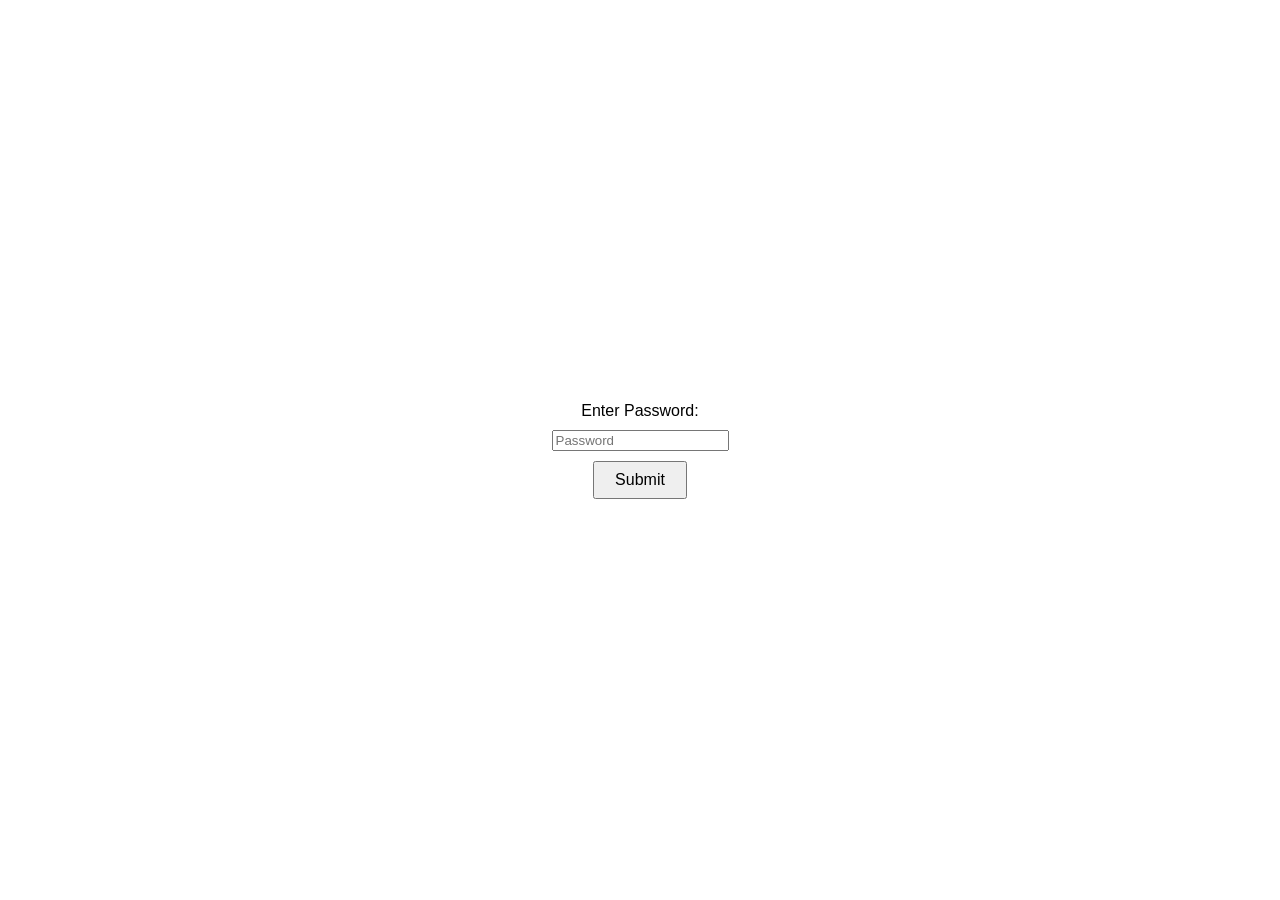
==== index.html @ 521aa219 "Create index.html, menu_bar.js, and apologies.html Agent-Logs-Url: https://github.com/Dinoman44/cupc" ====
<!DOCTYPE html>
<html lang="en">
<head>
  <meta charset="UTF-8" />
  <meta name="viewport" content="width=device-width, initial-scale=1.0" />
  <title>Cupcake Site</title>
  <style>
    body {
      margin: 0;
      font-family: sans-serif;
    }

    #navbar {
      display: none;
      background-color: #333;
      padding: 10px 20px;
    }

    #navbar a {
      color: #fff;
      text-decoration: none;
      font-size: 1rem;
    }

    #navbar a:hover {
      text-decoration: underline;
    }

    .form-container {
      display: flex;
      justify-content: center;
      align-items: center;
      min-height: 100vh;
    }

    form {
      display: flex;
      flex-direction: column;
      gap: 10px;
      align-items: center;
    }

    input[type="text"] {
      padding: 8px 12px;
      font-size: 1rem;
      border: 1px solid #ccc;
      border-radius: 4px;
      width: 250px;
    }

    button[type="submit"] {
      padding: 8px 20px;
      font-size: 1rem;
      cursor: pointer;
    }
  </style>
</head>
<body>
  <nav id="navbar">
    <a href="apologies.html">apologies</a>
  </nav>

  <div class="form-container">
    <form id="password-form">
      <label for="password-input">Enter Password:</label>
      <input type="password" id="password-input" placeholder="Password" required />
      <button type="submit">Submit</button>
    </form>
  </div>

  <script src="menu_bar.js"></script>
</body>
</html>
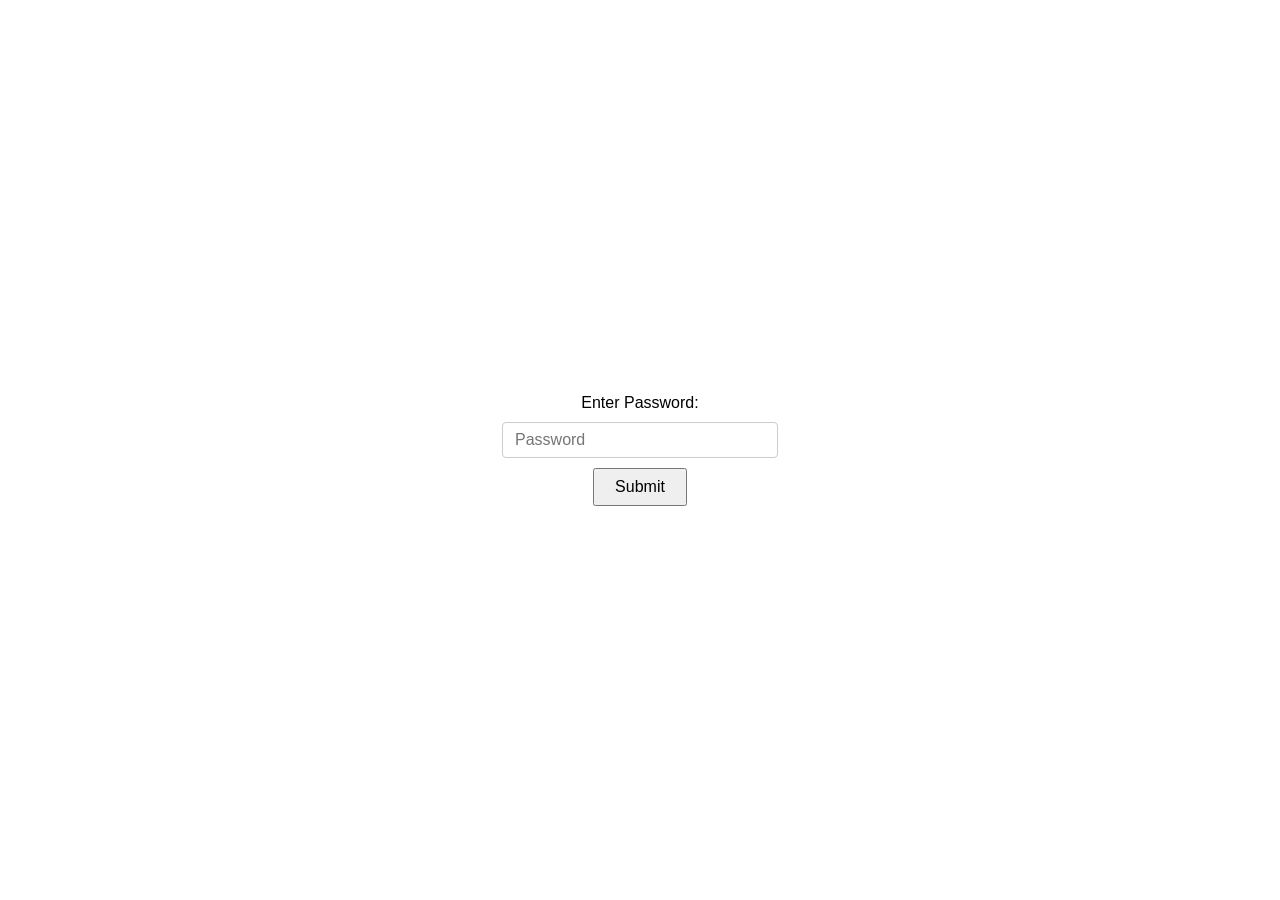
==== commit 4fb723d5: "Move CSS to styles/ and JS to scripts/ directories Agent-Logs-Url: https://github.com/Dinoman44/cupc" ====
--- a/index.html
+++ b/index.html
@@ -4,56 +4,7 @@
   <meta charset="UTF-8" />
   <meta name="viewport" content="width=device-width, initial-scale=1.0" />
   <title>Cupcake Site</title>
-  <style>
-    body {
-      margin: 0;
-      font-family: sans-serif;
-    }
-
-    #navbar {
-      display: none;
-      background-color: #333;
-      padding: 10px 20px;
-    }
-
-    #navbar a {
-      color: #fff;
-      text-decoration: none;
-      font-size: 1rem;
-    }
-
-    #navbar a:hover {
-      text-decoration: underline;
-    }
-
-    .form-container {
-      display: flex;
-      justify-content: center;
-      align-items: center;
-      min-height: 100vh;
-    }
-
-    form {
-      display: flex;
-      flex-direction: column;
-      gap: 10px;
-      align-items: center;
-    }
-
-    input[type="text"] {
-      padding: 8px 12px;
-      font-size: 1rem;
-      border: 1px solid #ccc;
-      border-radius: 4px;
-      width: 250px;
-    }
-
-    button[type="submit"] {
-      padding: 8px 20px;
-      font-size: 1rem;
-      cursor: pointer;
-    }
-  </style>
+  <link rel="stylesheet" href="styles/style.css" />
 </head>
 <body>
   <nav id="navbar">
@@ -68,6 +19,6 @@
     </form>
   </div>
 
-  <script src="menu_bar.js"></script>
+  <script src="scripts/menu_bar.js"></script>
 </body>
 </html>
--- a/styles/style.css
+++ b/styles/style.css
@@ -0,0 +1,48 @@
+body {
+  margin: 0;
+  font-family: sans-serif;
+}
+
+#navbar {
+  display: none;
+  background-color: #333;
+  padding: 10px 20px;
+}
+
+#navbar a {
+  color: #fff;
+  text-decoration: none;
+  font-size: 1rem;
+}
+
+#navbar a:hover {
+  text-decoration: underline;
+}
+
+.form-container {
+  display: flex;
+  justify-content: center;
+  align-items: center;
+  min-height: 100vh;
+}
+
+form {
+  display: flex;
+  flex-direction: column;
+  gap: 10px;
+  align-items: center;
+}
+
+input[type="password"] {
+  padding: 8px 12px;
+  font-size: 1rem;
+  border: 1px solid #ccc;
+  border-radius: 4px;
+  width: 250px;
+}
+
+button[type="submit"] {
+  padding: 8px 20px;
+  font-size: 1rem;
+  cursor: pointer;
+}
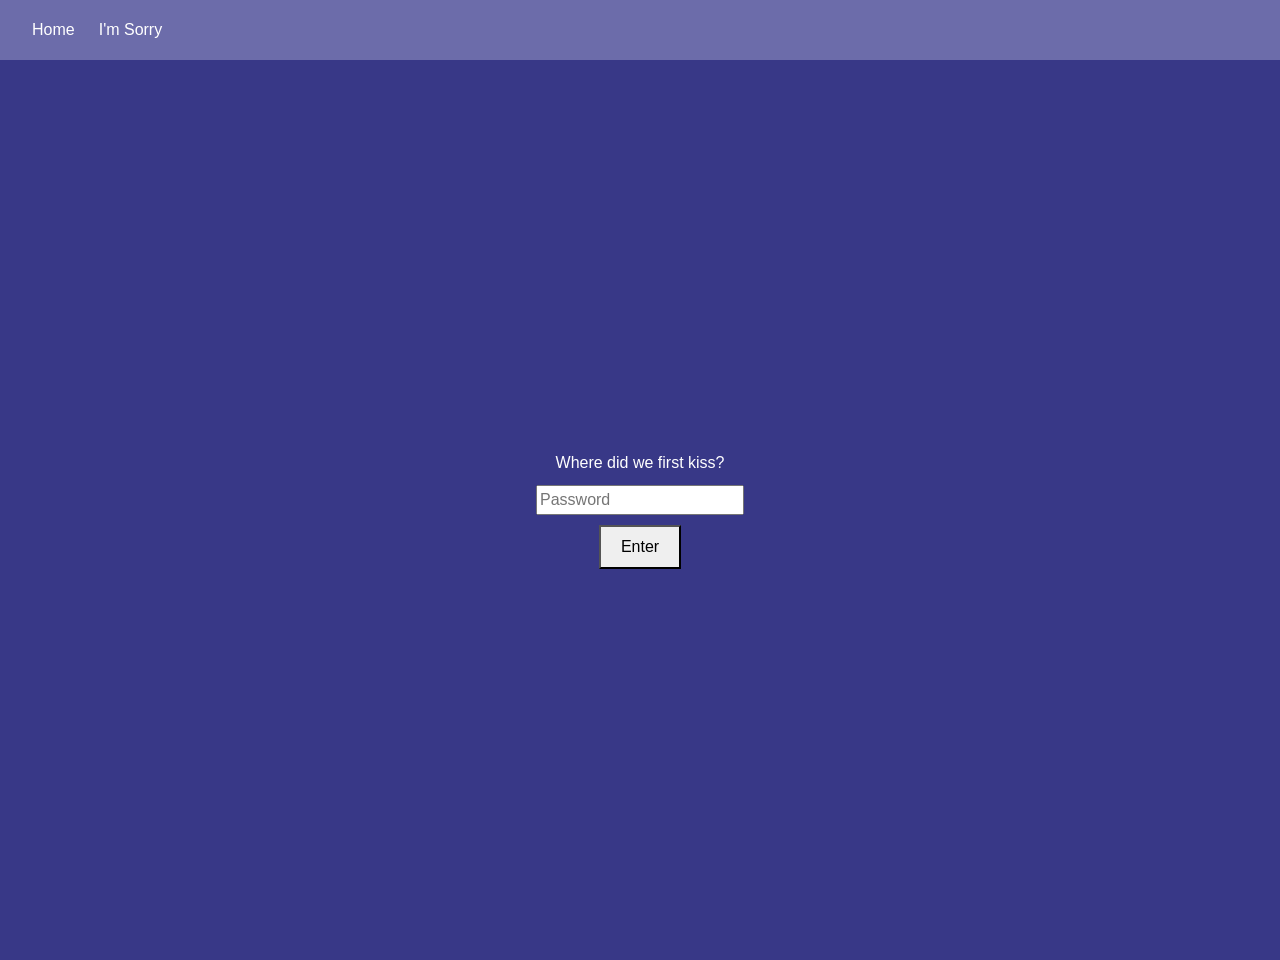
==== commit c6133783: "Reasons I love her" ====
--- a/index.html
+++ b/index.html
@@ -1,24 +1,43 @@
 <!DOCTYPE html>
 <html lang="en">
-<head>
-  <meta charset="UTF-8" />
-  <meta name="viewport" content="width=device-width, initial-scale=1.0" />
-  <title>Cupcake Site</title>
-  <link rel="stylesheet" href="styles/style.css" />
-</head>
-<body>
-  <nav id="navbar">
-    <a href="apologies.html">apologies</a>
-  </nav>
+  <head>
+    <meta charset="UTF-8" />
+    <meta name="viewport" content="width=device-width, initial-scale=1.0" />
+    <title>Hi wifeyy</title>
+    <link href="https://cdn.jsdelivr.net/npm/bootstrap@5.3.8/dist/css/bootstrap.min.css" rel="stylesheet" integrity="sha384-sRIl4kxILFvY47J16cr9ZwB07vP4J8+LH7qKQnuqkuIAvNWLzeN8tE5YBujZqJLB" crossorigin="anonymous">
+    <link rel="stylesheet" href="styles/style.css" />
+  </head>
+  <body>
+    <nav class="navbar navbar-expand-lg" id="navbar">
+      <div class="container-fluid">
+        <a class="navbar-brand" href="index.html">Home</a>
+        <button class="navbar-toggler" type="button" data-bs-toggle="collapse" data-bs-target="#navbarSupportedContent" aria-controls="navbarSupportedContent" aria-expanded="false" aria-label="Toggle navigation">
+          <span class="navbar-toggler-icon"></span>
+        </button>
+        <div class="collapse navbar-collapse" id="navbarSupportedContent">
+          <ul class="navbar-nav me-auto mb-2 mb-lg-0">
+            <li class="nav-item">
+              <a class="nav-link" href="apologies.html">I'm Sorry</a>
+            </li>
+          </ul>
+        </div>
+      </div>
+    </nav>
+    <main id="main" style="display: none;">
+      <h1 style="margin-top: 42vh;">I'm <a href="apologies.html">sorry</a> baby 🥺</h1>
+    </main>
 
-  <div class="form-container">
-    <form id="password-form">
-      <label for="password-input">Enter Password:</label>
-      <input type="password" id="password-input" placeholder="Password" required />
-      <button type="submit">Submit</button>
-    </form>
-  </div>
+    <div class="form-container">
+      <form id="password-form">
+        <label for="password-input">Where did we first kiss?</label>
+        <input id="password-input" placeholder="Password" required />
+        <button type="submit">Enter</button>
+      </form>
+      <div id="wrong-password" style="color: whitesmoke; display: none;">
+        That's not what its called babyyy
+      </div>
+    </div>
 
-  <script src="scripts/menu_bar.js"></script>
-</body>
+    <script src="scripts/menu_bar.js"></script>
+  </body>
 </html>
--- a/styles/style.css
+++ b/styles/style.css
@@ -1,11 +1,19 @@
 body {
   margin: 0;
   font-family: sans-serif;
+  background-color: rgb(56, 56, 135);
+  color: white;
+}
+
+#main {
+  text-align: center;
+  margin: auto;
+  margin-top: 10px;
+  width: 80vw;
 }
 
 #navbar {
-  display: none;
-  background-color: #333;
+  background-color: rgb(108, 108, 170);
   padding: 10px 20px;
 }
 
@@ -46,3 +54,11 @@
   font-size: 1rem;
   cursor: pointer;
 }
+
+a {
+  color: #ccc;
+}
+
+ol {
+  font-size: large;
+}
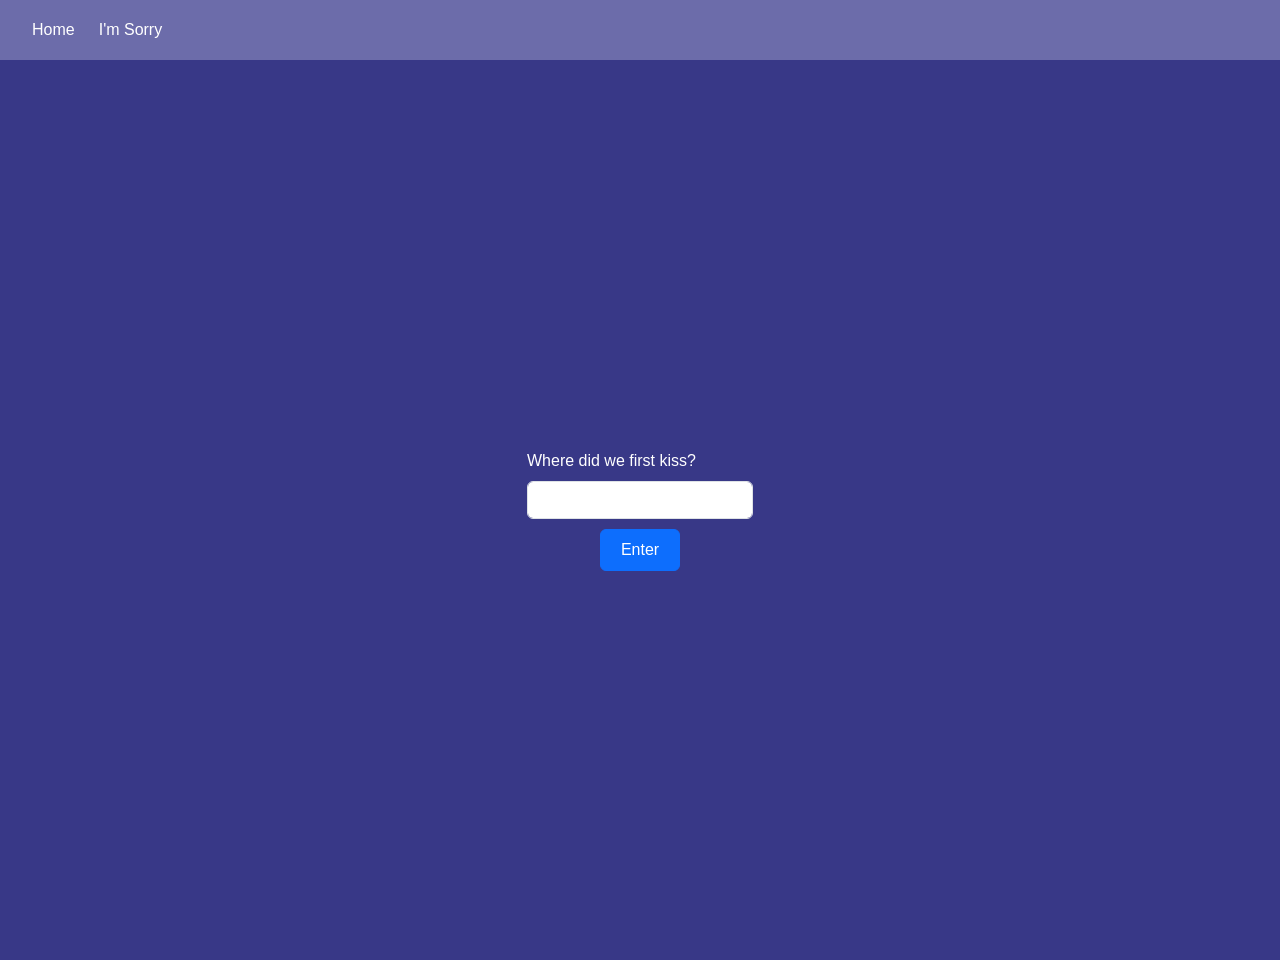
==== commit 452440a8: "Stuff" ====
--- a/index.html
+++ b/index.html
@@ -29,12 +29,17 @@
 
     <div class="form-container">
       <form id="password-form">
-        <label for="password-input">Where did we first kiss?</label>
-        <input id="password-input" placeholder="Password" required />
-        <button type="submit">Enter</button>
+        <div class="form-group">
+          <label for="password-input" class="form-label">Where did we first kiss?</label>
+          <input id="password-input" class="form-control" required />
+        </div>
+        <button type="submit" class="btn btn-primary">Enter</button>
       </form>
       <div id="wrong-password" style="color: whitesmoke; display: none;">
         That's not what its called babyyy
+      </div>
+      <div id="correct-password" style="color: whitesmoke; display: none;">
+        That's right! :)
       </div>
     </div>
 
